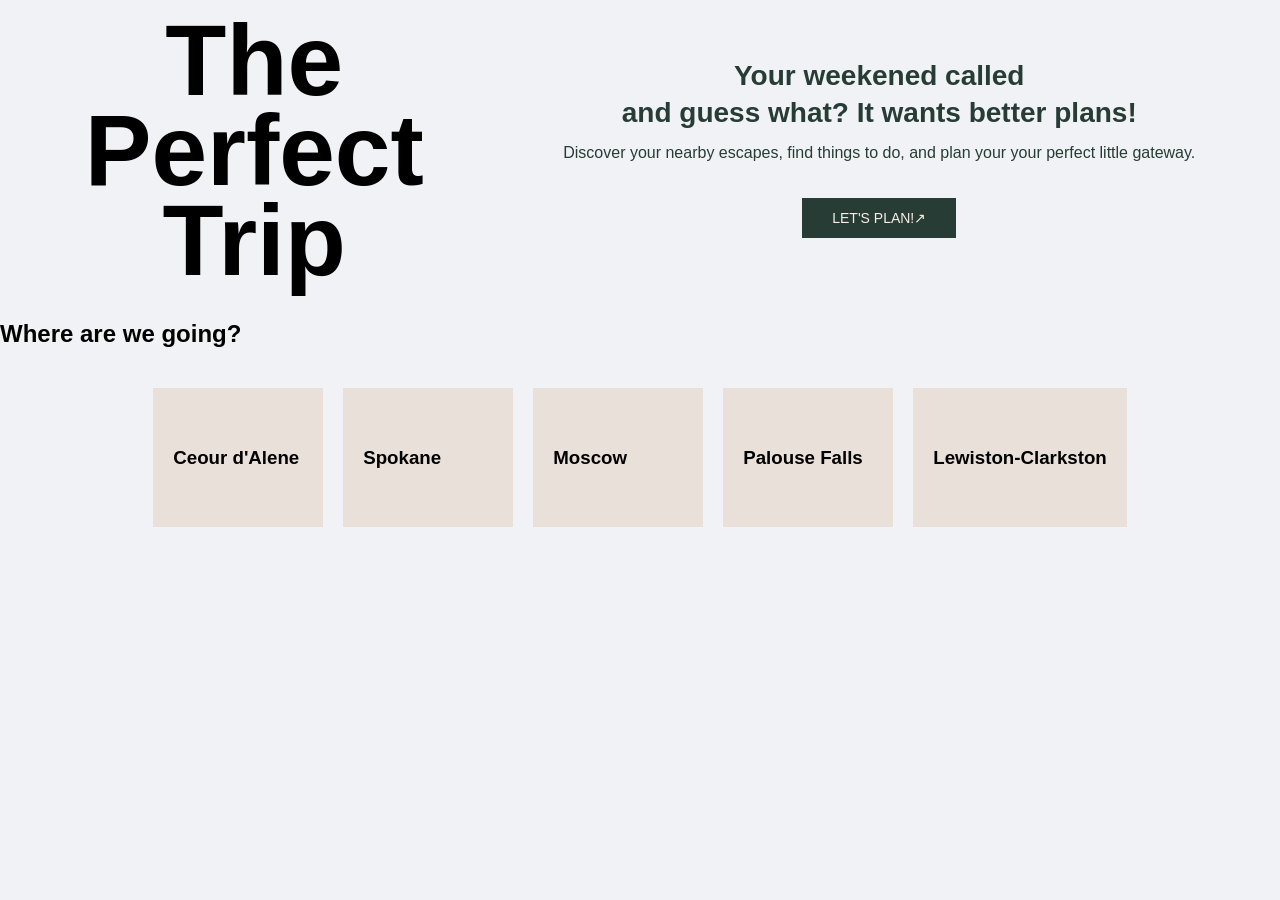
==== index.html @ edcd21ba "changed the name of the file" ====
<!DOCTYPE html>
<html lang="en">

<head>
	<link rel="stylesheet" href="trip.css">
	<meta charset="UTF-8">
	<meta name="viewport" content="width=device-width, initial-scale=1.0">
	<title>The Perfect Trip</title>
</head>

<body>
	<main>
		<nav>
			<div class="logo">
				<h1>The</h1>
				<h1>Perfect</h1>
				<h1>Trip</h1>
			</div>
			<div class="intro">
				<h2>Your weekened called</h2>
				<h2> and guess what? It wants better plans!</h2>

				<p>Discover your nearby escapes, find things to do, and plan your your perfect little gateway.</p>
				<a href="#destinations" class="start-button">LET'S PLAN!↗</a>
			</div>
		</nav>

		<section id="destinations">
			<h2>Where are we going?</h2>

			<div class="destination-container">

				<div class="destination-card">
					<h3>Ceour d'Alene</h3>
				</div>
				<div class="destination-card">
					<h3>Spokane</h3>
				</div>

				<div class="destination-card">
					<h3>Moscow</h3>
				</div>

				<div class="destination-card">
					<h3>Palouse Falls</h3>
				</div>

				<div class="destination-card">
					<h3>Lewiston-Clarkston</h3>
				</div>

			</div>
		</section>
	</main>

</body>

</html>
---- trip.css ----
body{
    background-color: #f1f2f5;
    font-family: Arial, sans-serif;
    margin:0;
    padding: 0;
}

.page{
    background-color: #e9e0d9;
    margin: 70px 0 0 70px;
    min-height: 80vh;
}

nav{
    display: flex;
    justify-content: space-around;
    padding: 15px;
}

.logo h1{ 
    font-size: 100px;
    margin: 0;
    line-height: 0.9;
    text-align: center;
}

.intro{
    text-align: center;
    margin-top: 40px;
    color: #263c35;
}

.intro h2{
    font-size: 28px;
    margin: 5px;
}

.intro p{
    font-size: 16px;
    margin-top: 15px;
}

.start-button {
    display: inline-block;
    margin-top: 20px;
    padding: 12px 30px;
    background-color: #263c35;
    color: #f8eee5;
    text-decoration: none;
    font-size:14px;
}

#destination{
    text-align: center;
    margin-top: 150px;
    padding: 40px;
    color: #263c35;
}

.destination-container{
    display: flex;
    justify-content: center;
    gap: 20px;
    margin-top: 40px;
}

.destination-card {
    background-color: #e9e0d9;
    padding: 40px 20px;
    min-width: 130px;
}
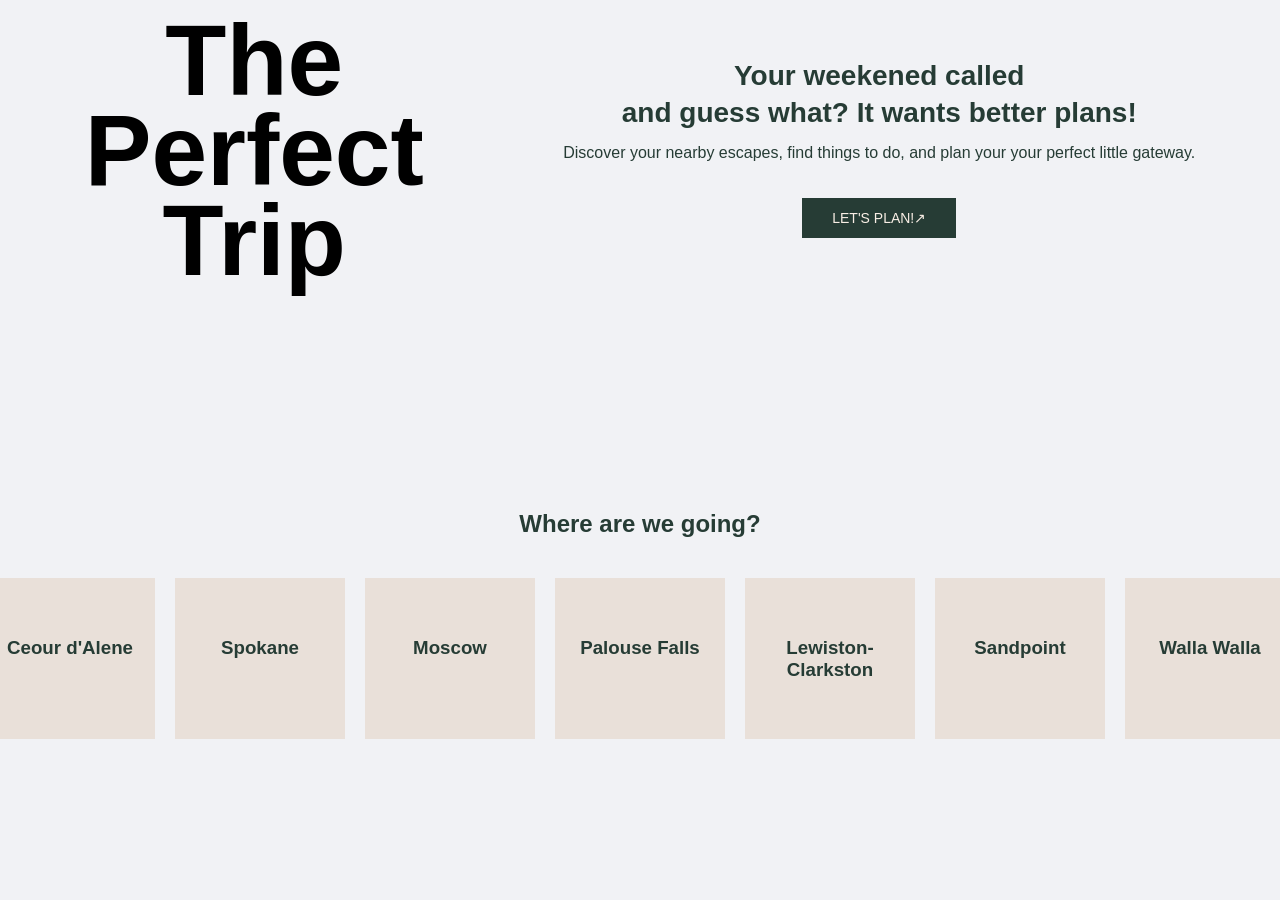
==== commit 901d3690: "added more destinations" ====
--- a/index.html
+++ b/index.html
@@ -21,11 +21,11 @@
 				<h2> and guess what? It wants better plans!</h2>
 
 				<p>Discover your nearby escapes, find things to do, and plan your your perfect little gateway.</p>
-				<a href="#destinations" class="start-button">LET'S PLAN!↗</a>
+				<a href="#destination" class="start-button">LET'S PLAN!↗</a>
 			</div>
 		</nav>
 
-		<section id="destinations">
+		<section id="destination">
 			<h2>Where are we going?</h2>
 
 			<div class="destination-container">
@@ -49,6 +49,14 @@
 					<h3>Lewiston-Clarkston</h3>
 				</div>
 
+				<div class="destination-card">
+					<h3>Sandpoint</h3>
+				</div>
+
+				<div class="destination-card">
+					<h3>Walla Walla</h3>
+				</div>
+
 			</div>
 		</section>
 	</main>
--- a/trip.css
+++ b/trip.css
@@ -57,6 +57,10 @@
     color: #263c35;
 }
 
+#destination h2{
+    text-align: center;
+}
+
 .destination-container{
     display: flex;
     justify-content: center;
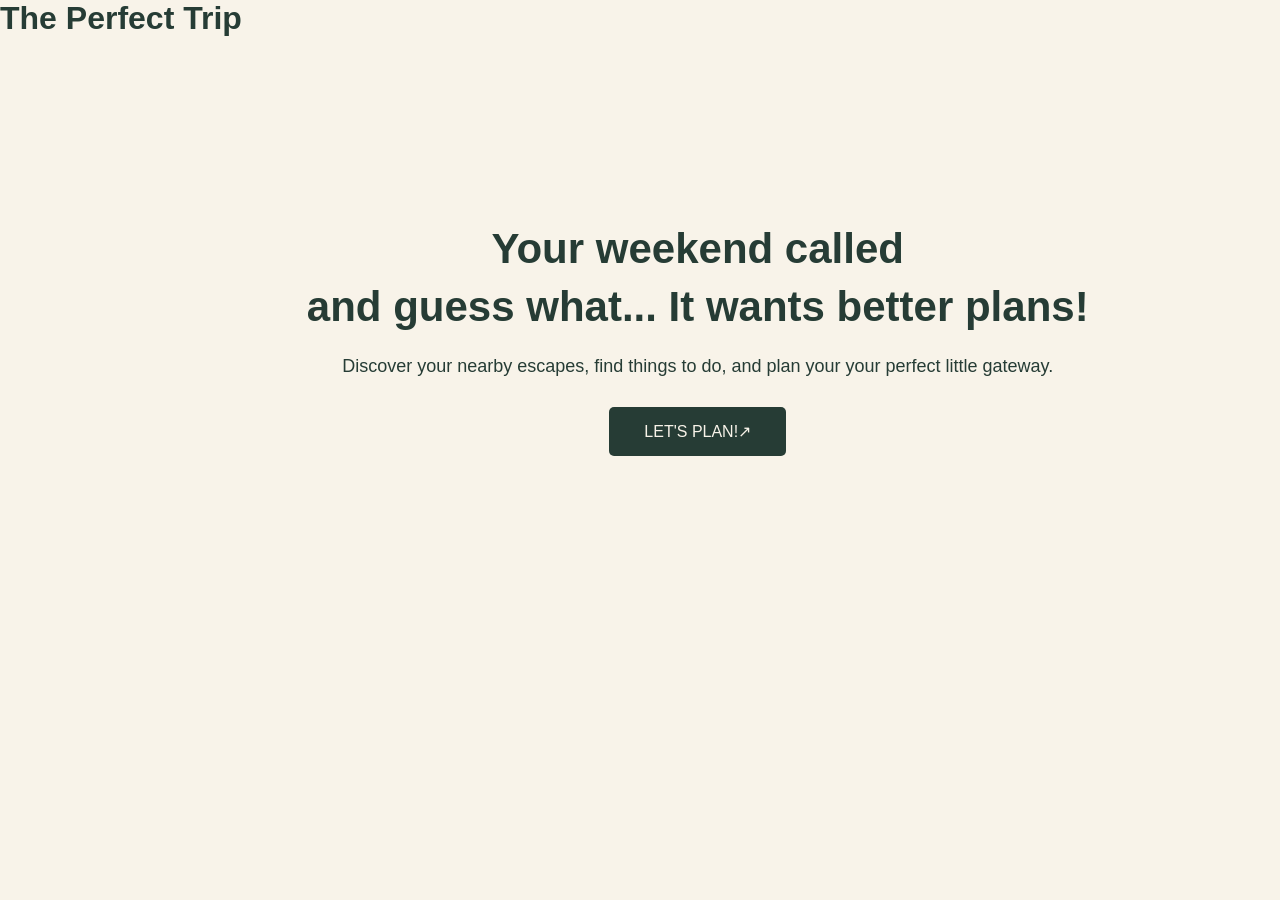
==== commit b63c87d0: "added a new page and more css" ====
--- a/index.html
+++ b/index.html
@@ -12,53 +12,16 @@
 	<main>
 		<nav>
 			<div class="logo">
-				<h1>The</h1>
-				<h1>Perfect</h1>
-				<h1>Trip</h1>
+				<h1>The Perfect Trip</h1>
 			</div>
 			<div class="intro">
-				<h2>Your weekened called</h2>
-				<h2> and guess what? It wants better plans!</h2>
+				<h2>Your weekend called</h2>
+				<h2> and guess what... It wants better plans!</h2>
 
 				<p>Discover your nearby escapes, find things to do, and plan your your perfect little gateway.</p>
-				<a href="#destination" class="start-button">LET'S PLAN!↗</a>
+				<a href="plan.html" class="start-button">LET'S PLAN!↗</a>
 			</div>
 		</nav>
-
-		<section id="destination">
-			<h2>Where are we going?</h2>
-
-			<div class="destination-container">
-
-				<div class="destination-card">
-					<h3>Ceour d'Alene</h3>
-				</div>
-				<div class="destination-card">
-					<h3>Spokane</h3>
-				</div>
-
-				<div class="destination-card">
-					<h3>Moscow</h3>
-				</div>
-
-				<div class="destination-card">
-					<h3>Palouse Falls</h3>
-				</div>
-
-				<div class="destination-card">
-					<h3>Lewiston-Clarkston</h3>
-				</div>
-
-				<div class="destination-card">
-					<h3>Sandpoint</h3>
-				</div>
-
-				<div class="destination-card">
-					<h3>Walla Walla</h3>
-				</div>
-
-			</div>
-		</section>
 	</main>
 
 </body>
--- a/trip.css
+++ b/trip.css
@@ -1,75 +1,77 @@
-body{
-    background-color: #f1f2f5;
-    font-family: Arial, sans-serif;
-    margin:0;
-    padding: 0;
+
+* {
+    box-sizing: border-box;
 }
 
-.page{
-    background-color: #e9e0d9;
-    margin: 70px 0 0 70px;
-    min-height: 80vh;
+body {
+    margin: 0;
+    padding: 0;
+    background-color: #F8F3E9;
+    font-family: Arial, sans-serif;
+    color: #263C35;
 }
 
-nav{
+/* HEADER */
+header {
     display: flex;
-    justify-content: space-around;
-    padding: 15px;
+    justify-content: space-between;
+    align-items: center;
+    padding: 25px 60px;
 }
 
-.logo h1{ 
-    font-size: 100px;
+.logo h1 {
+    font-size: 32px;
     margin: 0;
-    line-height: 0.9;
-    text-align: center;
 }
 
-.intro{
-    text-align: center;
-    margin-top: 40px;
-    color: #263c35;
+nav {
+    display: flex;
+    gap: 30px;
 }
 
-.intro h2{
-    font-size: 28px;
+nav a {
+    text-decoration: none;
+    color: #263C35;
+    font-size: 16px;
+}
+
+/* HERO SECTION */
+.intro {
+    min-height: 75vh;
+    display: flex;
+    flex-direction: column;
+    justify-content: center;
+    align-items: center;
+    text-align: center;
+    padding: 30px;
+}
+
+.intro h2 {
+    font-size: 42px;
     margin: 5px;
 }
 
-.intro p{
-    font-size: 16px;
-    margin-top: 15px;
+.intro p {
+    font-size: 18px;
+    margin-top: 20px;
+    margin-bottom: 30px;
 }
 
+/* BUTTON */
 .start-button {
     display: inline-block;
-    margin-top: 20px;
-    padding: 12px 30px;
-    background-color: #263c35;
-    color: #f8eee5;
+    padding: 15px 35px;
+    background-color: #263C35;
+    color: #F8F3E9;
     text-decoration: none;
-    font-size:14px;
+    font-size: 16px;
+    border-radius: 5px;
+    transition: 0.3s;
 }
 
-#destination{
-    text-align: center;
-    margin-top: 150px;
-    padding: 40px;
-    color: #263c35;
+.start-button:hover {
+    background-color: #42685A;
+    transform: scale(1.05);
 }
 
-#destination h2{
-    text-align: center;
-}
 
-.destination-container{
-    display: flex;
-    justify-content: center;
-    gap: 20px;
-    margin-top: 40px;
-}
-
-.destination-card {
-    background-color: #e9e0d9;
-    padding: 40px 20px;
-    min-width: 130px;
-}
